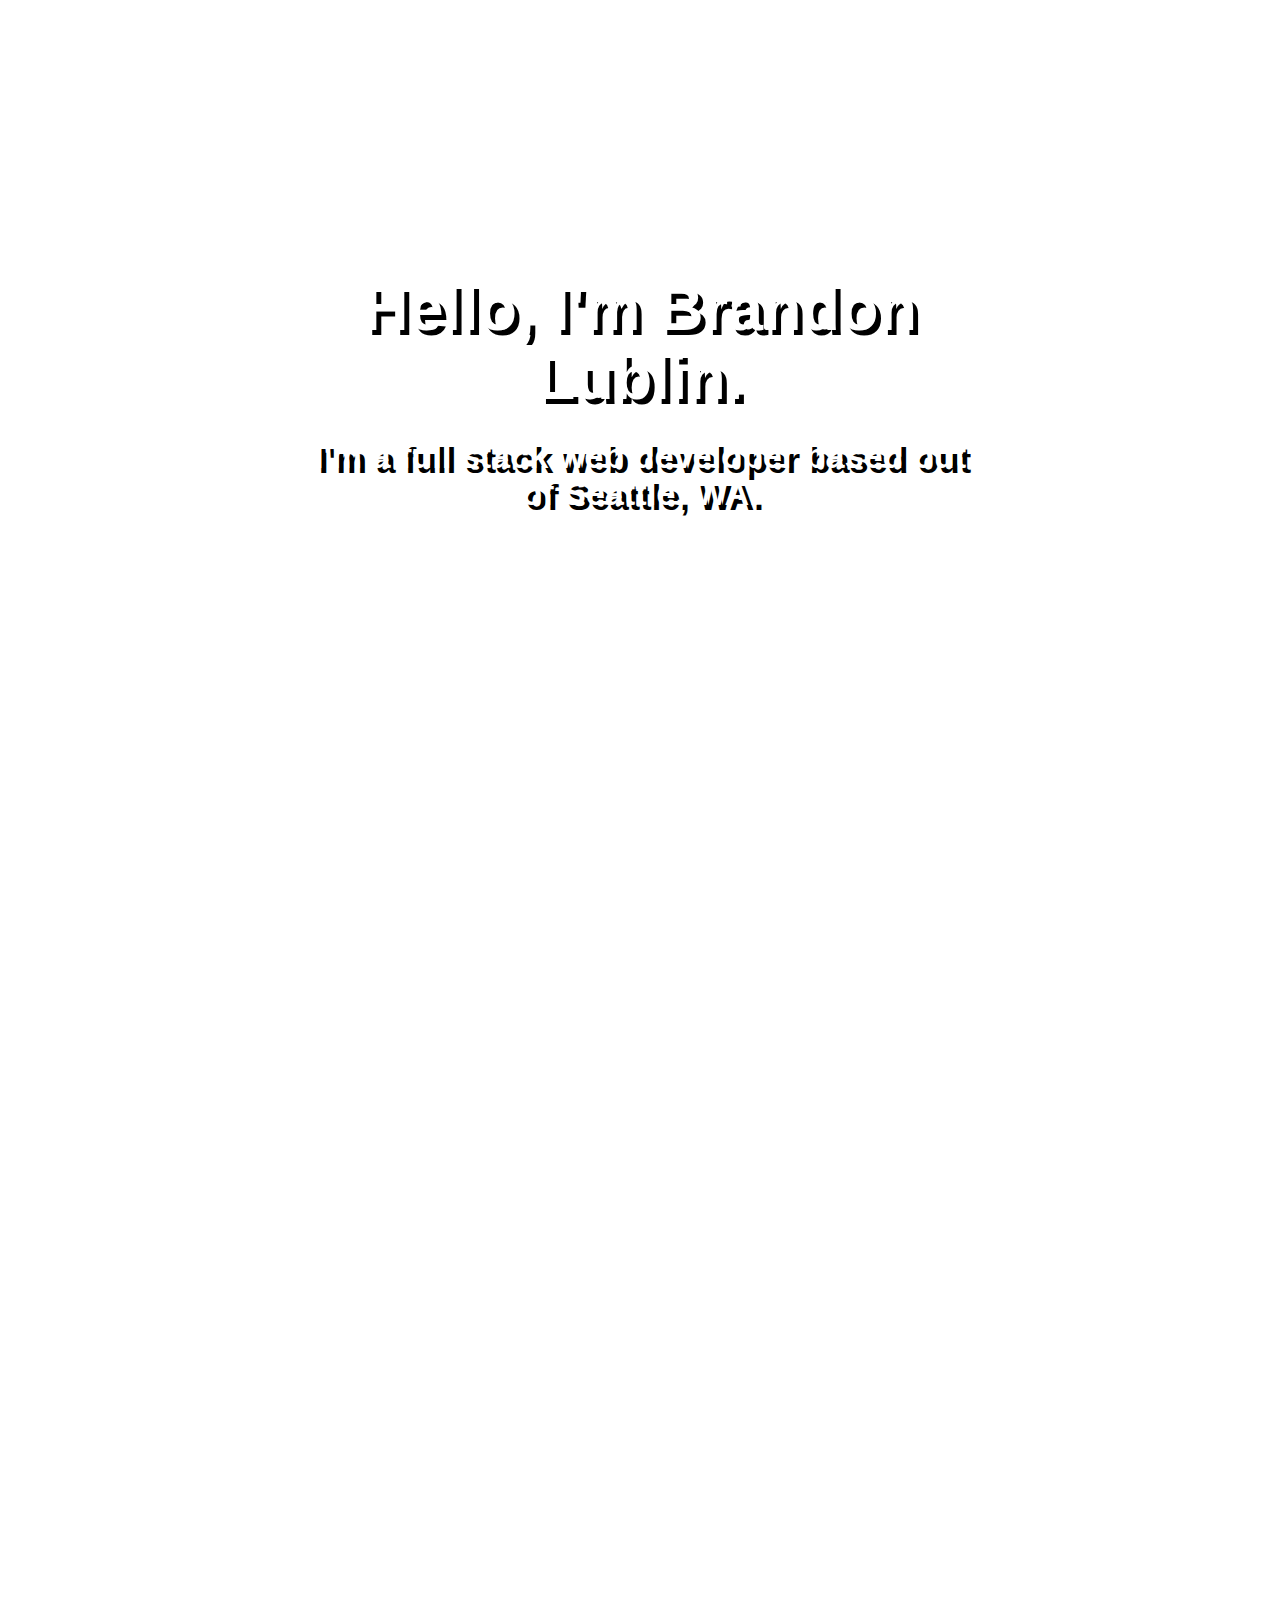
==== index.html @ 534e31e5 "added CNAME to gitignore" ====
<!DOCTYPE html>
<html lang="en">

<head>
    <meta charset="UTF-8">
    <meta name="viewport" content="width=device-width, initial-scale=1">
    <meta http-equiv="X-UA-Compatible" content="ie=edge">
    <title>Brandon Lublin Portfolio</title>
    <!-- Compiled and minified CSS -->
    <link rel="stylesheet" href="https://cdnjs.cloudflare.com/ajax/libs/materialize/1.0.0/css/materialize.min.css">
    <link href="https://fonts.googleapis.com/icon?family=Material+Icons" rel="stylesheet">

    <!-- Compiled and minified JavaScript -->


    <link href="https://fonts.googleapis.com/css?family=Fjalla+One|Libre+Baskerville|Poppins" rel="stylesheet">
    <link rel='stylesheet' href='assets/css/style.css'>
    </link>
    <link rel="stylesheet" href="https://cdn.rawgit.com/konpa/devicon/df6431e323547add1b4cf45992913f15286456d3/devicon.min.css">
    <script src="https://code.jquery.com/jquery-3.4.0.js"
        integrity="sha256-DYZMCC8HTC+QDr5QNaIcfR7VSPtcISykd+6eSmBW5qo=" crossorigin="anonymous"></script>
    <script src='assets/javascript/app.js'></script>
    <script src="https://cdnjs.cloudflare.com/ajax/libs/materialize/1.0.0/js/materialize.min.js"></script>
</head>

<body>
    <ul id="slide-out" class="sidenav">
        <li>
            <div class="user-view">
                <div class="background">
                    <img class='menuPic' src="assets/images/profilepic.jpg">
                </div>
            </div>
        </li>

        <li>
            <div class="divider"></div>
        </li>
        <li><a class="subheader">Links</a></li>
        <li><a class="waves-effect" href="/about.html">About Me</a></li>
        <li><a class="waves-effect" href="https://twitter.com/BrandonLublin">Twitter</a></li>
        <br><br>
        <div class='logoSet'>
            <a href='https://github.com/brandonlublin'><img class='logoLink' src="assets/images/github.svg"
                    alt="github"></a>
            <a href='https://www.linkedin.com/in/brandon-lublin-78a550a8/'><img class='logoLink'
                    src="assets/images/linkedin.svg" alt="linkedin"></a>

            <a href='https://drive.google.com/open?id=0B0XqdtLDfdF9R2pBTEhnUjhFcGNvV1RqUGdVb0RwdFNHX0RR'><img
                    class='logoLink' src="assets/images/resume.png" alt="resume"></a>
        </div>
    </ul>
    <a href="#" data-target="slide-out" class="sidenav-trigger"><i class="medium material-icons menu">menu</i></a>

    <div class="parallax-container mainImg">
        <div class="row hero-header">
            <div class="row col l12 m6 s12">
                <h1 class="header">Hello, I'm Brandon Lublin.</h1>
                <h4 class="header">I'm a full stack web developer based out of Seattle, WA.</h4>
            </div>
        </div>
        <div class="parallax"><img src="assets/images/seattle.jpg"></div>
    </div>
    <section>
        <div class="row">
            <div class='col l4 m6 s12'>
                <div class="card sticky-action">
                    <div class="card-image waves-effect waves-block waves-light">
                        <img class="activator" src="assets/images/weatherSpot.jpg">
                    </div>
                    <div class="card-content">
                        <span class="card-title activator grey-text text-darken-4">WeatherSpot<i
                                class="material-icons right">more_vert</i></span>
                        <a href="http://brandonlublin.github.io/weather-spot/">View Live Demo</a>
                    </div>
                    <div class="card-reveal">
                        <span class="card-title grey-text text-darken-4">WeatherSpot<i
                                class="material-icons right">close</i></span>
                        <p>Weather Spot is a dynamic weather application that provides catered playlists to fit the
                            particular mood of the current weather. Using the WeatherAPI alongside the YouTube API,
                            WeatherSpot provides the user with 5 options of YouTube videos to watch/listen to while
                            checking their local weather.</p>
                        <br>
                        <ul>
                            <li><strong>Built With:</strong></li>
                            <li>JavaScript</li>
                            <li>JQuery</li>
                            <li>API (Youtube and WeatherAPI)</li>
                        </ul>
                    </div>
                </div>
            </div>
            <div class='col l4 m6 s12'>
                <div class="card sticky-action">
                    <div class="card-image waves-effect waves-block waves-light">
                        <img class="activator" src="assets/images/friendfinder.png">
                    </div>
                    <div class="card-content">
                        <span class="card-title activator grey-text text-darken-4">Friend Finder<i
                                class="material-icons right">more_vert</i></span>
                        <a href="https://friend-finder-fsf.herokuapp.com/">View Live Demo</a>
                    </div>
                    <div class="card-reveal">
                        <span class="card-title grey-text text-darken-4">Friend Finder<i
                                class="material-icons right">close</i></span>
                        <p>Weather Spot is a dynamic weather application that provides catered playlists to fit the
                            particular mood of the current weather. Using the WeatherAPI alongside the YouTube API,
                            WeatherSpot provides the user with 5 options of YouTube videos to watch/listen to while
                            checking their local weather.</p>
                        <br>
                        <ul>
                            <li><strong>Built With:</strong></li>
                            <li>JavaScript</li>
                            <li>JQuery</li>
                            <li>Bootstrap</li>
                        </ul>
                    </div>
                </div>
            </div>
            <div class='col l4 m6 s12'>
                <div class="card sticky-action">
                    <div class="card-image waves-effect waves-block waves-light">
                        <img class="activator" src="assets/images/kebab.png">
                    </div>
                    <div class="card-content">
                        <span class="card-title activator grey-text text-darken-4">KEBÄB<i
                                class="material-icons right">more_vert</i></span>
                        <a href="https://project2team6.herokuapp.com/">View Live Demo</a>
                    </div>
                    <div class="card-reveal">
                        <span class="card-title grey-text text-darken-4">KEBÄB<i
                                class="material-icons right">close</i></span>
                        <p>Weather Spot is a dynamic weather application that provides catered playlists to fit the
                            particular mood of the current weather. Using the WeatherAPI alongside the YouTube API,
                            WeatherSpot provides the user with 5 options of YouTube videos to watch/listen to while
                            checking their local weather.</p>
                        <br>
                        <ul>
                            <li><strong>Built With:</strong></li>
                            <li>JavaScript</li>
                            <li>JQuery</li>
                            <li>Materialize</li>
                            <li>MySQL</li>
                            <li>Sequelize</li>
                            <li>Socket.io</li>
                        </ul>
                    </div>
                </div>
            </div>
        </div>
    </section>
    <section>
        <div class="row">
            <div class='col l4 m6 s12'>
                <div class="card">
                    <div class="card-image waves-effect waves-block waves-light">
                        <img class="activator" src="assets/images/triviagame.png">
                    </div>
                    <div class="card-content">
                        <span class="card-title activator grey-text text-darken-4">Trivia Game<i
                                class="material-icons right">more_vert</i></span>
                        <a href="https://brandonlublin.github.io/triviagame/">View Live Demo</a>
                    </div>
                    <div class="card-reveal">
                        <span class="card-title grey-text text-darken-4">Trivia Game<i
                                class="material-icons right">close</i></span>
                        <p>Trivia Game is a fun, multiple choice game, that asks the user questions pertaining to the
                            90's. If you think you know the 90's well, put your skills to the test and try it out!</p>
                        <br>
                        <ul>
                            <li><strong>Built With:</strong></li>
                            <li>JavaScript</li>
                            <li>JQuery</li>
                        </ul>
                    </div>
                </div>
            </div>
            <div class='col l4 m6 s12'>
                <div class="card sticky-action">
                    <div class="card-image waves-effect waves-block waves-light">
                        <img class="activator" src="assets/images/giphy.png">
                    </div>
                    <div class="card-content">
                        <span class="card-title activator grey-text text-darken-4">Giphy 2.0<i
                                class="material-icons right">more_vert</i></span>
                        <a href="https://brandonlublin.github.io/giphy-app/">View Live Demo</a>
                    </div>
                    <div class="card-reveal">
                        <span class="card-title grey-text text-darken-4">Giphy 2.0<i
                                class="material-icons right">close</i></span>
                        <p>Giphy 2.0 is a user interface that pulls and displays GIFs from Giphy's API. You can select
                            one of the preset categories or search your own, and 10 GIFs will display.</p>
                        <br>
                        <ul>
                            <li><strong>Built With:</strong></li>
                            <li>JavaScript</li>
                            <li>JQuery</li>
                        </ul>
                    </div>
                </div>
            </div>
            <div class='col l4 m6 s12'>
                <div class="card sticky-action">
                    <div class="card-image waves-effect waves-block waves-light">
                        <img class="activator" src="assets/images/trainStation.jpg">
                    </div>
                    <div class="card-content">
                        <span class="card-title activator grey-text text-darken-4">Train Schedule App<i
                                class="material-icons right">more_vert</i></span>
                        <a href="https://brandonlublin.github.io/train-schedule/">View Live Demo</a>
                    </div>
                    <div class="card-reveal">
                        <span class="card-title grey-text text-darken-4">Train Station App<i
                                class="material-icons right">close</i></span>
                        <p>This Train Schedule allows users to view preexisting train schedules as well as add their own
                            schedule to the interface. Once the user enters each piece of required data, it will be
                            added to the table, and update the schedule every minute.</p>
                        <br>
                        <ul>
                            <li><strong>Built With:</strong></li>
                            <li>JavaScript</li>
                            <li>JQuery</li>
                            <li>Firebase</li>
                        </ul> 
                    </div>
                </div>
            </div>
        </div>
    </section>
    <section>
        <div class="row">
            <div class="col s12 m12">
                <div class="card teal lighten-2">
                    <div class="card-content white-text">
                        <span class="card-title"><h2>Skills</h2></span>
                        <br>
                        <h4>Front-End Technology</h4>
                        <hr>
                        <br>
                        <i class="devicon-html5-plain-wordmark languageIcon"></i>
                        <i class="devicon-javascript-plain languageIcon"></i>
                        <i class="devicon-css3-plain-wordmark languageIcon"></i>
                        <i class="devicon-bootstrap-plain languageIcon"></i>
                        <i class="devicon-react-original-wordmark languageIcon"></i>
                        <i class="devicon-jquery-plain-wordmark languageIcon"></i>
                        <br><br><br><br>
                        <h4>Back-End Technology</h4>
                        <hr>
                        <br>
                        <i class="devicon-mysql-plain-wordmark languageIcon"></i>
                        <i class="devicon-mongodb-plain-wordmark languageIcon"></i>
                        <i class="devicon-sequelize-plain languageIcon"></i>
                        <i class="devicon-express-original-wordmark languageIcon"></i>
                        <i class="devicon-mocha-plain languageIcon"></i>
                        <i class="devicon-nodejs-plain languageIcon"></i>
                        <br><br><br><br>
                        <h4>Other</h4>
                        <hr>
                        <br>
                        <i class="devicon-git-plain-wordmark languageIcon"></i>
                        <i class="devicon-github-plain languageIcon"></i>
                        <i class="devicon-heroku-original-wordmark languageIcon"></i>
                        <br><br><br>
                    </div>
                </div>
            </div>
        </div>

    </section>

    <section>
        <footer class="page-footer teal lighten-4">
            <div class="container">
                <div class="row">
                    <div class="col l8 offset-l2 s12">
                        <div class='logoSet'>
                            <a href='https://github.com/brandonlublin'><img class='logoLink'
                                    src="assets/images/github.svg" alt="github"></a>
                            <a href='https://www.linkedin.com/in/brandon-lublin-78a550a8/'><img class='logoLink'
                                    src="assets/images/linkedin.svg" alt="linkedin"></a>

                            <a
                                href='https://drive.google.com/open?id=0B0XqdtLDfdF9R2pBTEhnUjhFcGNvV1RqUGdVb0RwdFNHX0RR'><img
                                    class='logoLink' src="assets/images/resume.png" alt="resume"></a>
                        </div>
                    </div>
                </div>
            </div>
            <div class="footer-copyright">
                <div class='container'>© 2019 Copyright Brandon Lublin<a href='https://github.com/brandonlublin/portfolio_final'> Source</a></div>
            </div>
        </footer>
    </section>

</body>

</html>
---- assets/css/style.css ----
.parallax {
    height: 100vh;
    opacity: 0.9;
    /* display: flex; */
    width: 100%;
    position: relative;
}
.parallax-container {
    height: 80vh;
    /* width: 100%; */
    display: flex;
    /* position: relative; */
}
#slide-out {
    z-index: 100000;
}
img {
    height: 300px;
}
.card-content {
    text-align: center;
}
.card-title {
    text-align: center;
    margin-top: 20px;
}
.languageIcon {
    font-size: 80px;
    margin: 15px;
    margin-right: 100px;
    justify-content: center;
}
.title {
    height: 30vh;
}
.menuPic {
    height: 200px; 
    width: 300px;
}
section {
    opacity: 0;
    transition: opacity 1s;
}

section.visible { 
    opacity: 1;
}
#name-header {
    position: absolute;
    text-align: center;
    margin: auto;
    font-family: 'Cinzel Decorative', cursive;
}
.header {
    z-index: 1000;
    text-decoration-color: black;
    text-shadow: black 5px 5px;
    font-weight: 900;
    opacity: 100;
}
.mainImg {
    height: 100vh;
    color: black;
    font-weight: bolder;
    position: relative;
}
.carousel-item img {
    width: 600px;
    height: 200px;
}
.menu {
    position: absolute;
    background: transparent;
    z-index: 5000;
    color: white;
}
.projectTitle {
    margin-top: 100px;
    text-align: center;
}
.row {
    margin: 40px;
}
.menuAbout {
    z-index: 5000;
    color: black;
}
.email {
    margin-top: 60px;
}
.name {
    margin-top: 60px;
}
p {
    margin: 0;
}
.user-view {
    height: 200px;
}

.container {
    margin: auto;
    text-align: center;
}
.hero-header {
    margin: auto;
    margin-top: 15%;
    text-align: center;
    width: 55vw;
}
body, .carousel {
    overflow: auto;
}
.header {
    text-align: center;
    color: white;
    position: relative;
}
.logoLink {
    width: 50px;
    height: 50px;
    margin: auto;
}
.logoSet {
    text-align: center;
}
.clouds-image {
    height: 30vh;
}
.aboutMe {
    font-size: 18px;
}
@media only screen and (max-width: 400px) {
    .mainImg {
        height: 100vh;
        width: 100vw;
    }
    .header {
        text-shadow: black 2px 2px;
        margin-top: 100px;
        z-index: 10000;
        color: White;
    }
    h1 {
        font-size: 36px;
        color: black;
    }
    h4 {
        font-size: 24px;
    }
    img {
        width: 300px;
        margin: auto;
        /* overflow: hidden; */
    }
    img.activator {
        height: 200px;
    }
    .card-content {
        padding: 0;
    }
    .row .col {
        padding: 0;
    }
    .projectTitle {
        margin-top: 20px;
    }
    .parallax-container {
        width: 100vw;
        height: 100vh;
        overflow: hidden;
    }
    .languageIcon {
        font-size: 30px;
        margin: 0;
    }
}
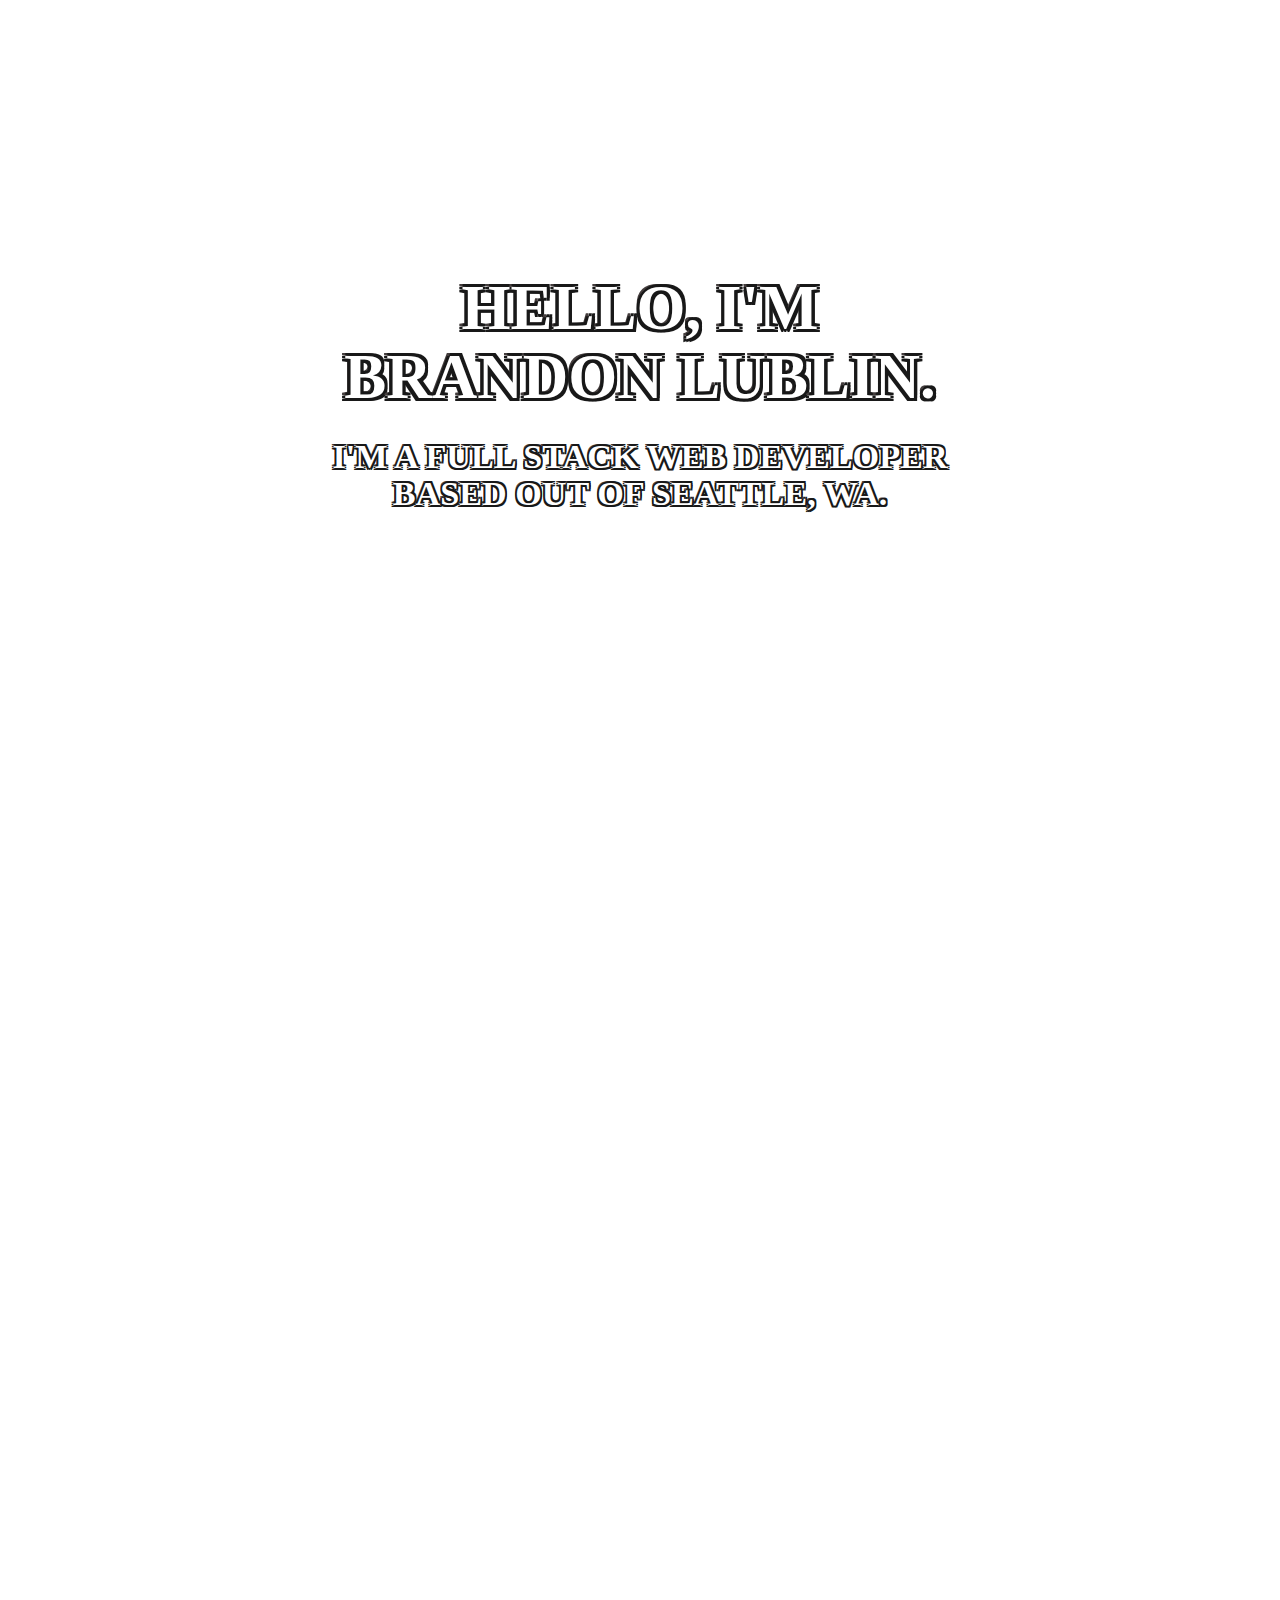
==== commit 5dd4bb56: "changed fonts to be more readable and updated resume link.." ====
--- a/index.html
+++ b/index.html
@@ -13,7 +13,7 @@
     <!-- Compiled and minified JavaScript -->
 
 
-    <link href="https://fonts.googleapis.com/css?family=Fjalla+One|Libre+Baskerville|Poppins" rel="stylesheet">
+    <link href="https://fonts.googleapis.com/css?family=Fjalla+One|Libre+Baskerville|Poppins|family=Domine&display=swap|Arvo:400&display=swap" rel="stylesheet">
     <link rel='stylesheet' href='assets/css/style.css'>
     </link>
     <link rel="stylesheet" href="https://cdn.rawgit.com/konpa/devicon/df6431e323547add1b4cf45992913f15286456d3/devicon.min.css">
@@ -49,14 +49,38 @@
             <a href='https://drive.google.com/open?id=0B0XqdtLDfdF9R2pBTEhnUjhFcGNvV1RqUGdVb0RwdFNHX0RR'><img
                     class='logoLink' src="assets/images/resume.png" alt="resume"></a>
         </div>
+        <div class='email'>
+            <form method="POST" action="https://formspree.io/brandonlublin26@gmail.com" class="col s12">
+                <h5 class=''>Want To Get In Touch?</h5>
+                <div class="row names">
+                    <div class="input-field col s6">
+                        <input id="first_name" type="text" class="validate">
+                        <label for="first_name">First Name</label>
+                    </div>
+                    <div class="input-field col s6">
+                        <input id="last_name" type="text" class="validate">
+                        <label for="last_name">Last Name</label>
+                    </div>
+                </div>
+                <div class="row">
+                    <div class="input-field col s12">
+                        <input id="email" type="email" class="validate">
+                        <label for="email">Email</label>
+                    </div>
+                    <button id='submitButton' class='waves-effect waves-light btn-small waves-light'
+                        type="submit">Send Email</button>
+                </div>
+                <br><br>
+            </form>
+        </div>
     </ul>
     <a href="#" data-target="slide-out" class="sidenav-trigger"><i class="medium material-icons menu">menu</i></a>
 
     <div class="parallax-container mainImg">
         <div class="row hero-header">
             <div class="row col l12 m6 s12">
-                <h1 class="header">Hello, I'm Brandon Lublin.</h1>
-                <h4 class="header">I'm a full stack web developer based out of Seattle, WA.</h4>
+                <h1 class="headerText">Hello, I'm Brandon Lublin.</h1>
+                <h4 class="headerText">I'm a full stack web developer based out of Seattle, WA.</h4>
             </div>
         </div>
         <div class="parallax"><img src="assets/images/seattle.jpg"></div>
@@ -71,7 +95,7 @@
                     <div class="card-content">
                         <span class="card-title activator grey-text text-darken-4">WeatherSpot<i
                                 class="material-icons right">more_vert</i></span>
-                        <a href="http://brandonlublin.github.io/weather-spot/">View Live Demo</a>
+                        <a class='linkDemo' href="http://brandonlublin.github.io/weather-spot/">View Live Demo</a>
                     </div>
                     <div class="card-reveal">
                         <span class="card-title grey-text text-darken-4">WeatherSpot<i
@@ -98,15 +122,12 @@
                     <div class="card-content">
                         <span class="card-title activator grey-text text-darken-4">Friend Finder<i
                                 class="material-icons right">more_vert</i></span>
-                        <a href="https://friend-finder-fsf.herokuapp.com/">View Live Demo</a>
+                        <a class='linkDemo' href="https://friend-finder-fsf.herokuapp.com/">View Live Demo</a>
                     </div>
                     <div class="card-reveal">
                         <span class="card-title grey-text text-darken-4">Friend Finder<i
                                 class="material-icons right">close</i></span>
-                        <p>Weather Spot is a dynamic weather application that provides catered playlists to fit the
-                            particular mood of the current weather. Using the WeatherAPI alongside the YouTube API,
-                            WeatherSpot provides the user with 5 options of YouTube videos to watch/listen to while
-                            checking their local weather.</p>
+                        <p>Scenario: You run into an old acquaintance at a coffee shop. They ask if they can sit down next to you but there's one problem: You can't remember how you know this person... Here is where FriendFinder comes in handy. Bust out a quick ten question survey and it won't be too difficult to tell whether or not you want this person at your work station. ;)</p>
                         <br>
                         <ul>
                             <li><strong>Built With:</strong></li>
@@ -120,29 +141,25 @@
             <div class='col l4 m6 s12'>
                 <div class="card sticky-action">
                     <div class="card-image waves-effect waves-block waves-light">
-                        <img class="activator" src="assets/images/kebab.png">
-                    </div>
-                    <div class="card-content">
-                        <span class="card-title activator grey-text text-darken-4">KEBÄB<i
-                                class="material-icons right">more_vert</i></span>
-                        <a href="https://project2team6.herokuapp.com/">View Live Demo</a>
-                    </div>
-                    <div class="card-reveal">
-                        <span class="card-title grey-text text-darken-4">KEBÄB<i
-                                class="material-icons right">close</i></span>
-                        <p>Weather Spot is a dynamic weather application that provides catered playlists to fit the
-                            particular mood of the current weather. Using the WeatherAPI alongside the YouTube API,
-                            WeatherSpot provides the user with 5 options of YouTube videos to watch/listen to while
-                            checking their local weather.</p>
-                        <br>
-                        <ul>
-                            <li><strong>Built With:</strong></li>
-                            <li>JavaScript</li>
-                            <li>JQuery</li>
-                            <li>Materialize</li>
-                            <li>MySQL</li>
-                            <li>Sequelize</li>
-                            <li>Socket.io</li>
+                        <img class="activator" src="assets/images/stem.png">
+                    </div>
+                    <div class="card-content">
+                        <span class="card-title activator grey-text text-darken-4">Stem 🌱<i
+                                class="material-icons right">more_vert</i></span>
+                        <a class='linkDemo' href="https://stem-stalks.herokuapp.com/">View Live Demo</a>
+                    </div>
+                    <div class="card-reveal">
+                        <span class="card-title grey-text text-darken-4">Stem 🌱<i
+                                class="material-icons right">close</i></span>
+                        <p>In the age of the Cell Phone, it's rare that you add contacts directly to your computer. But with cross-device data transfer becoming more and more prevalent, it's more and more likely that you might need to create a contact or a list of contacts to access directly from your computer! Here is where Stem comes in. Stem is a great way to store - not only your personal phone contacts - but links to social media profiles as well, in one centralized location. </p>
+                        <br>
+                        <ul>
+                            <li><strong>Built With:</strong></li>
+                            <li>Mongo</li>
+                            <li>Express</li>
+                            <li>React</li>
+                            <li>Node</li>
+                            <li>Passport</li>
                         </ul>
                     </div>
                 </div>
@@ -159,7 +176,7 @@
                     <div class="card-content">
                         <span class="card-title activator grey-text text-darken-4">Trivia Game<i
                                 class="material-icons right">more_vert</i></span>
-                        <a href="https://brandonlublin.github.io/triviagame/">View Live Demo</a>
+                        <a class='linkDemo' href="https://brandonlublin.github.io/triviagame/">View Live Demo</a>
                     </div>
                     <div class="card-reveal">
                         <span class="card-title grey-text text-darken-4">Trivia Game<i
@@ -183,7 +200,7 @@
                     <div class="card-content">
                         <span class="card-title activator grey-text text-darken-4">Giphy 2.0<i
                                 class="material-icons right">more_vert</i></span>
-                        <a href="https://brandonlublin.github.io/giphy-app/">View Live Demo</a>
+                        <a class='linkDemo' href="https://brandonlublin.github.io/giphy-app/">View Live Demo</a>
                     </div>
                     <div class="card-reveal">
                         <span class="card-title grey-text text-darken-4">Giphy 2.0<i
@@ -207,14 +224,14 @@
                     <div class="card-content">
                         <span class="card-title activator grey-text text-darken-4">Train Schedule App<i
                                 class="material-icons right">more_vert</i></span>
-                        <a href="https://brandonlublin.github.io/train-schedule/">View Live Demo</a>
+                        <a class='linkDemo' href="https://brandonlublin.github.io/train-schedule/">View Live Demo</a>
                     </div>
                     <div class="card-reveal">
                         <span class="card-title grey-text text-darken-4">Train Station App<i
                                 class="material-icons right">close</i></span>
                         <p>This Train Schedule allows users to view preexisting train schedules as well as add their own
-                            schedule to the interface. Once the user enters each piece of required data, it will be
-                            added to the table, and update the schedule every minute.</p>
+                        schedule to the interface. Once the user enters each piece of required data, it will be
+                        added to the table, and update the schedule every minute.</p>
                         <br>
                         <ul>
                             <li><strong>Built With:</strong></li>
@@ -230,8 +247,8 @@
     <section>
         <div class="row">
             <div class="col s12 m12">
-                <div class="card teal lighten-2">
-                    <div class="card-content white-text">
+                <div class="card">
+                    <div class="card-content color">
                         <span class="card-title"><h2>Skills</h2></span>
                         <br>
                         <h4>Front-End Technology</h4>
@@ -280,7 +297,7 @@
                                     src="assets/images/linkedin.svg" alt="linkedin"></a>
 
                             <a
-                                href='https://drive.google.com/open?id=0B0XqdtLDfdF9R2pBTEhnUjhFcGNvV1RqUGdVb0RwdFNHX0RR'><img
+                                href='https://docs.google.com/document/d/1l2r0gAGJneudepnmQ1eOLJE6K16X0aTzoPHDMrJcogM/edit?usp=sharing'><img
                                     class='logoLink' src="assets/images/resume.png" alt="resume"></a>
                         </div>
                     </div>
--- a/assets/css/style.css
+++ b/assets/css/style.css
@@ -5,6 +5,10 @@
     width: 100%;
     position: relative;
 }
+h1, h2, h3, h4, h5, h6 {
+    font-family: 'Arvo', serif;
+    text-transform: uppercase;
+}
 .parallax-container {
     height: 80vh;
     /* width: 100%; */
@@ -17,6 +21,10 @@
 img {
     height: 300px;
 }
+.color {
+    background-color: #5D737E;
+    color: white;
+}
 .card-content {
     text-align: center;
 }
@@ -49,14 +57,36 @@
     position: absolute;
     text-align: center;
     margin: auto;
-    font-family: 'Cinzel Decorative', cursive;
-}
-.header {
+}
+
+.headerText {
     z-index: 1000;
-    text-decoration-color: black;
-    text-shadow: black 5px 5px;
+    color: white;
+    /* text-decoration-color: black; */
+    text-shadow:
+        0.05em 0 black,
+        0 0.05em black,
+        -0.05em 0 black,
+        0 -0.05em black,
+        -0.05em -0.05em rgb(48, 41, 41),
+        -0.05em 0.05em black,
+        0.05em -0.05em black,
+        0.05em 0.05em black;
     font-weight: 900;
-    opacity: 100;
+    opacity: 0.9;
+}
+.linkDemo {
+    position: absolute;
+    margin: auto;
+    left: 33%;
+    bottom: 2%;
+}
+.email {
+    width: 80%;
+    margin: auto;
+}
+.row {
+    margin-bottom: 0;
 }
 .mainImg {
     height: 100vh;
@@ -68,6 +98,9 @@
     width: 600px;
     height: 200px;
 }
+.page-footer {
+    background-color: #BFDBF7;
+}
 .menu {
     position: absolute;
     background: transparent;
@@ -120,6 +153,7 @@
     width: 50px;
     height: 50px;
     margin: auto;
+    color: white;
 }
 .logoSet {
     text-align: center;
@@ -129,6 +163,7 @@
 }
 .aboutMe {
     font-size: 18px;
+    font-family: 'Domine', serif;
 }
 @media only screen and (max-width: 400px) {
     .mainImg {
@@ -155,9 +190,15 @@
     }
     img.activator {
         height: 200px;
+        color: white;
+    }
+    div {
+        background-color: #5D737E;
+        color: #5D737E;
     }
     .card-content {
         padding: 0;
+
     }
     .row .col {
         padding: 0;
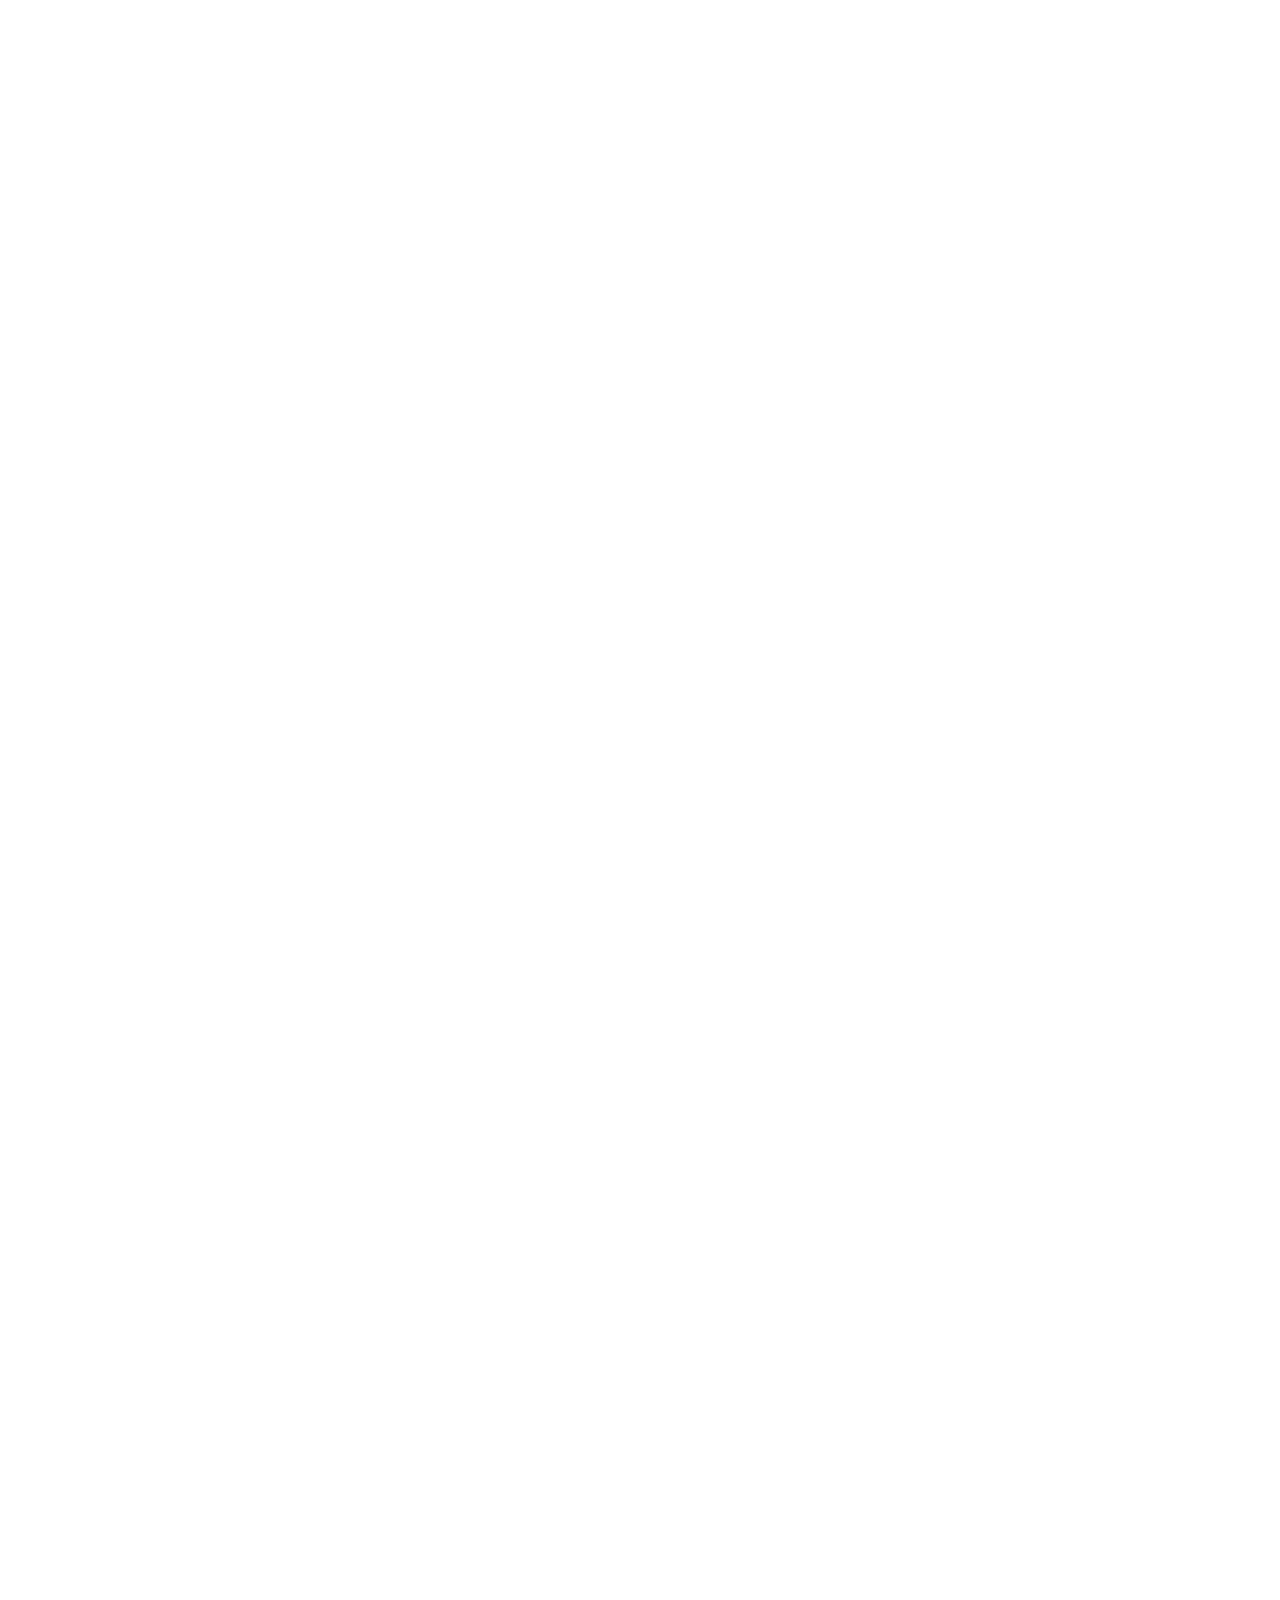
==== commit 7631c183: "created slanted appearance on title image, changed fonts and fixed formatting" ====
--- a/index.html
+++ b/index.html
@@ -79,8 +79,8 @@
     <div class="parallax-container mainImg">
         <div class="row hero-header">
             <div class="row col l12 m6 s12">
-                <h1 class="headerText">Hello, I'm Brandon Lublin.</h1>
-                <h4 class="headerText">I'm a full stack web developer based out of Seattle, WA.</h4>
+                <h1 class="headerText1">Hello, I'm Brandon Lublin.</h1>
+                <h4 class="headerText2">I'm a full stack web developer based out of Seattle, WA.</h4>
             </div>
         </div>
         <div class="parallax"><img src="assets/images/seattle.jpg"></div>
--- a/assets/css/style.css
+++ b/assets/css/style.css
@@ -6,11 +6,11 @@
     position: relative;
 }
 h1, h2, h3, h4, h5, h6 {
-    font-family: 'Arvo', serif;
+    font-family: 'avenir';
     text-transform: uppercase;
 }
 .parallax-container {
-    height: 80vh;
+    height: 100vh;
     /* width: 100%; */
     display: flex;
     /* position: relative; */
@@ -59,21 +59,37 @@
     margin: auto;
 }
 
-.headerText {
+.headerText1 {
     z-index: 1000;
     color: white;
-    /* text-decoration-color: black; */
-    text-shadow:
-        0.05em 0 black,
-        0 0.05em black,
-        -0.05em 0 black,
-        0 -0.05em black,
-        -0.05em -0.05em rgb(48, 41, 41),
-        -0.05em 0.05em black,
-        0.05em -0.05em black,
-        0.05em 0.05em black;
-    font-weight: 900;
-    opacity: 0.9;
+    position: absolute;
+    top: 35%;
+    left: 50%;
+    transform: translate(-50%,-50%);
+    font-family: 'avenir', medium;
+    /* text-shadow: 0 2px 5px #000; */
+    font-size: 70px;
+}
+.headerText2 {
+    /* z-index: 1000; */
+    color: white;
+    position: absolute;
+    top: 60%;
+    left: 50%;
+    transform: translate(-50%,-50%);
+    font-family: 'avenir';
+    /* text-shadow: 0 2px 5px #000; */
+    font-size: 50px;
+}
+.content:before {
+    position: absolute;
+    content: '';
+    width: 60%;
+    height: 125px;
+    top: -50px;
+    left: 0;
+    background: #fff;
+    transform: skewY(10deg);
 }
 .linkDemo {
     position: absolute;
@@ -93,6 +109,7 @@
     color: black;
     font-weight: bolder;
     position: relative;
+    margin-bottom: 150px;
 }
 .carousel-item img {
     width: 600px;
@@ -163,9 +180,18 @@
 }
 .aboutMe {
     font-size: 18px;
-    font-family: 'Domine', serif;
-}
-@media only screen and (max-width: 400px) {
+    font-family: 'avenir';
+}
+@media only screen and (max-width: 800px) {
+    .headerText1 {
+        font-size: 60px;
+    }
+    .headerText2 {
+        font-size: 36px;
+        top: 70%;
+    }
+}
+@media only screen and (max-width: 460px) {
     .mainImg {
         height: 100vh;
         width: 100vw;
@@ -176,6 +202,14 @@
         z-index: 10000;
         color: White;
     }
+    .headerText1 {
+        top: 25%;
+        font-size: 40px;
+    }
+    .headerText2 {
+        font-size: 26px;
+        top: 70%;
+    }
     h1 {
         font-size: 36px;
         color: black;
@@ -183,15 +217,10 @@
     h4 {
         font-size: 24px;
     }
-    img {
-        width: 300px;
-        margin: auto;
-        /* overflow: hidden; */
-    }
     img.activator {
         height: 200px;
         color: white;
-    }
+    } */
     div {
         background-color: #5D737E;
         color: #5D737E;
@@ -200,8 +229,12 @@
         padding: 0;
 
     }
+    .card {
+        margin: 2rem 0 1rem 0;
+    }
     .row .col {
         padding: 0;
+        margin-top: 200px;
     }
     .projectTitle {
         margin-top: 20px;
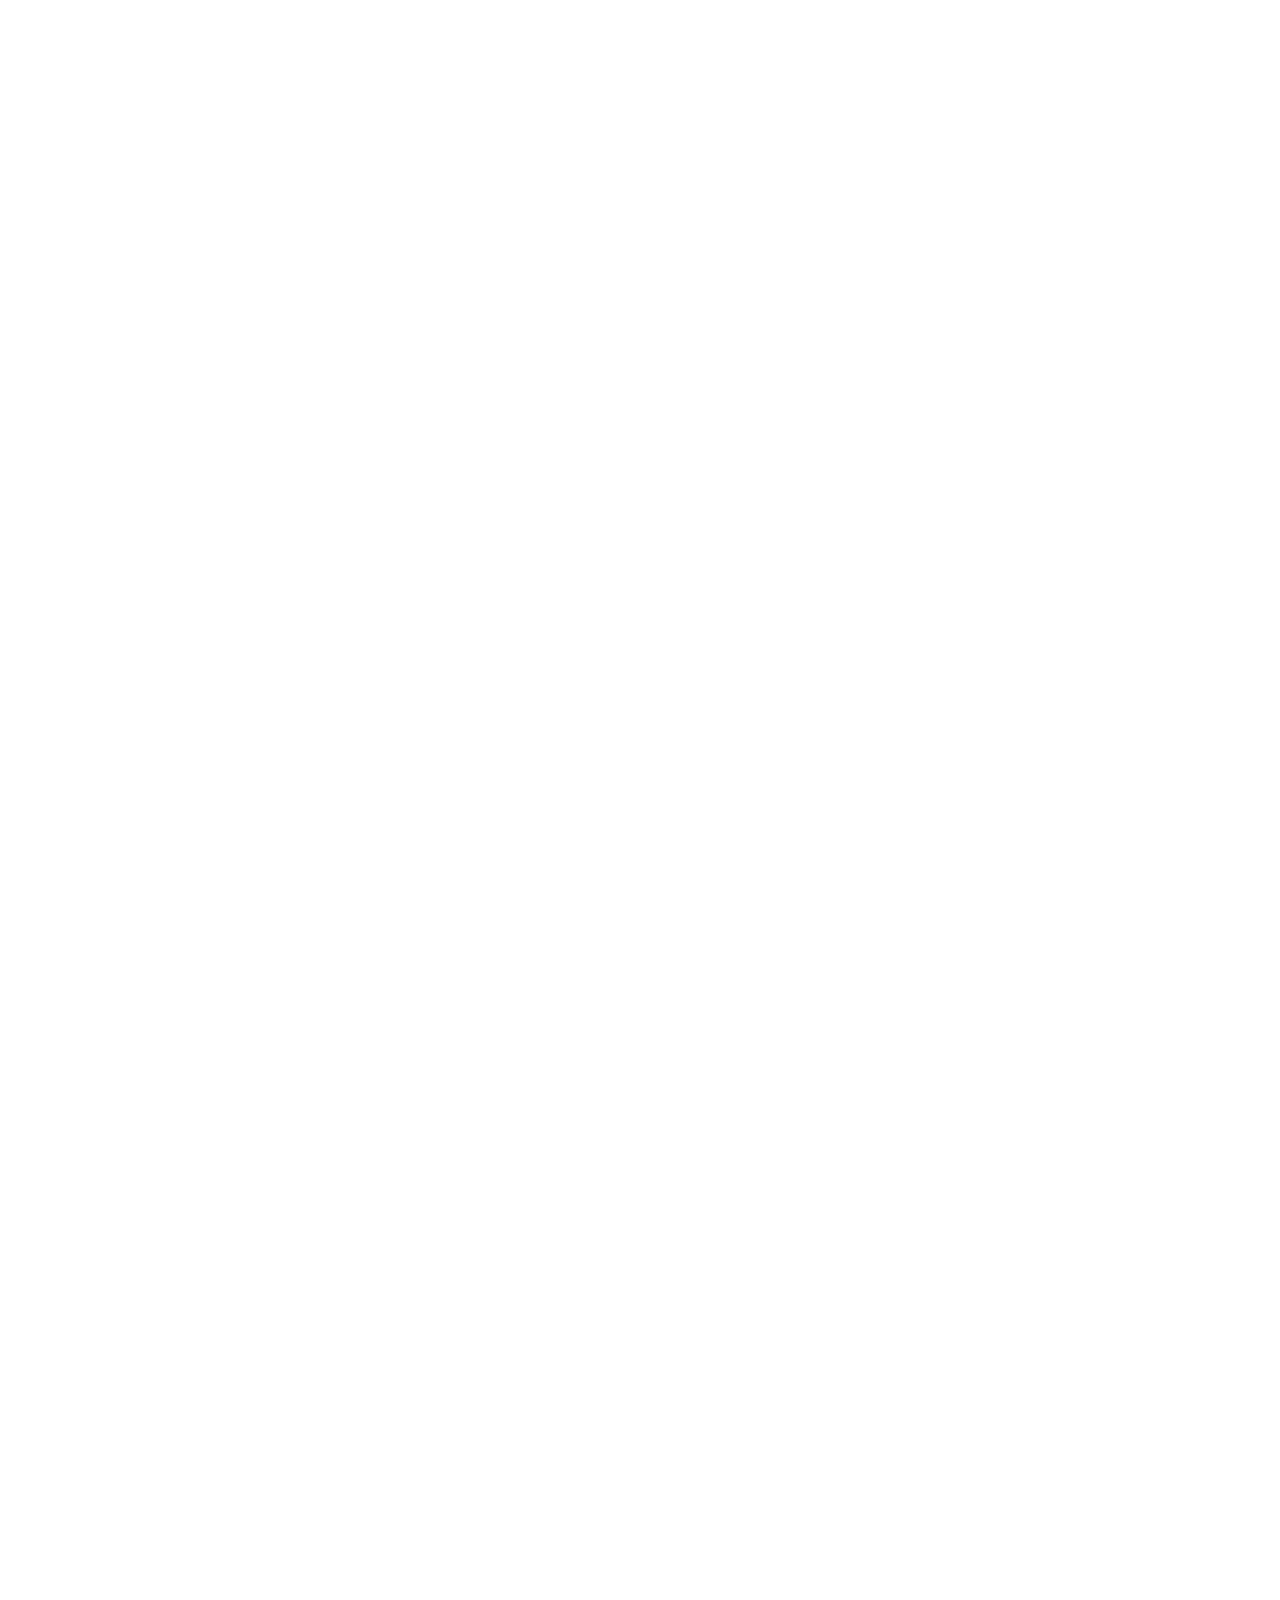
==== commit 3d9fb0c5: "removed twitter link, footers were different colors but are now the same. fixed responsiveness of he" ====
--- a/index.html
+++ b/index.html
@@ -38,7 +38,6 @@
         </li>
         <li><a class="subheader">Links</a></li>
         <li><a class="waves-effect" href="/about.html">About Me</a></li>
-        <li><a class="waves-effect" href="https://twitter.com/BrandonLublin">Twitter</a></li>
         <br><br>
         <div class='logoSet'>
             <a href='https://github.com/brandonlublin'><img class='logoLink' src="assets/images/github.svg"
@@ -65,7 +64,7 @@
                 <div class="row">
                     <div class="input-field col s12">
                         <input id="email" type="email" class="validate">
-                        <label for="email">Email</label>
+                        <label for="email">Message</label>
                     </div>
                     <button id='submitButton' class='waves-effect waves-light btn-small waves-light'
                         type="submit">Send Email</button>
--- a/assets/css/style.css
+++ b/assets/css/style.css
@@ -68,7 +68,8 @@
     transform: translate(-50%,-50%);
     font-family: 'avenir', medium;
     /* text-shadow: 0 2px 5px #000; */
-    font-size: 70px;
+    font-size: 5vw, 5vh;
+    overflow: hidden;
 }
 .headerText2 {
     /* z-index: 1000; */
@@ -79,7 +80,8 @@
     transform: translate(-50%,-50%);
     font-family: 'avenir';
     /* text-shadow: 0 2px 5px #000; */
-    font-size: 50px;
+    font-size: 3vw, 3vh;
+    overflow: hidden;
 }
 .content:before {
     position: absolute;
@@ -117,6 +119,10 @@
 }
 .page-footer {
     background-color: #BFDBF7;
+    bottom: 0;
+    width: 100vw;
+    overflow: auto;
+    margin-top: 70px;
 }
 .menu {
     position: absolute;
@@ -181,15 +187,7 @@
 .aboutMe {
     font-size: 18px;
     font-family: 'avenir';
-}
-@media only screen and (max-width: 800px) {
-    .headerText1 {
-        font-size: 60px;
-    }
-    .headerText2 {
-        font-size: 36px;
-        top: 70%;
-    }
+    margin-bottom: 50px;
 }
 @media only screen and (max-width: 460px) {
     .mainImg {
@@ -201,14 +199,6 @@
         margin-top: 100px;
         z-index: 10000;
         color: White;
-    }
-    .headerText1 {
-        top: 25%;
-        font-size: 40px;
-    }
-    .headerText2 {
-        font-size: 26px;
-        top: 70%;
     }
     h1 {
         font-size: 36px;
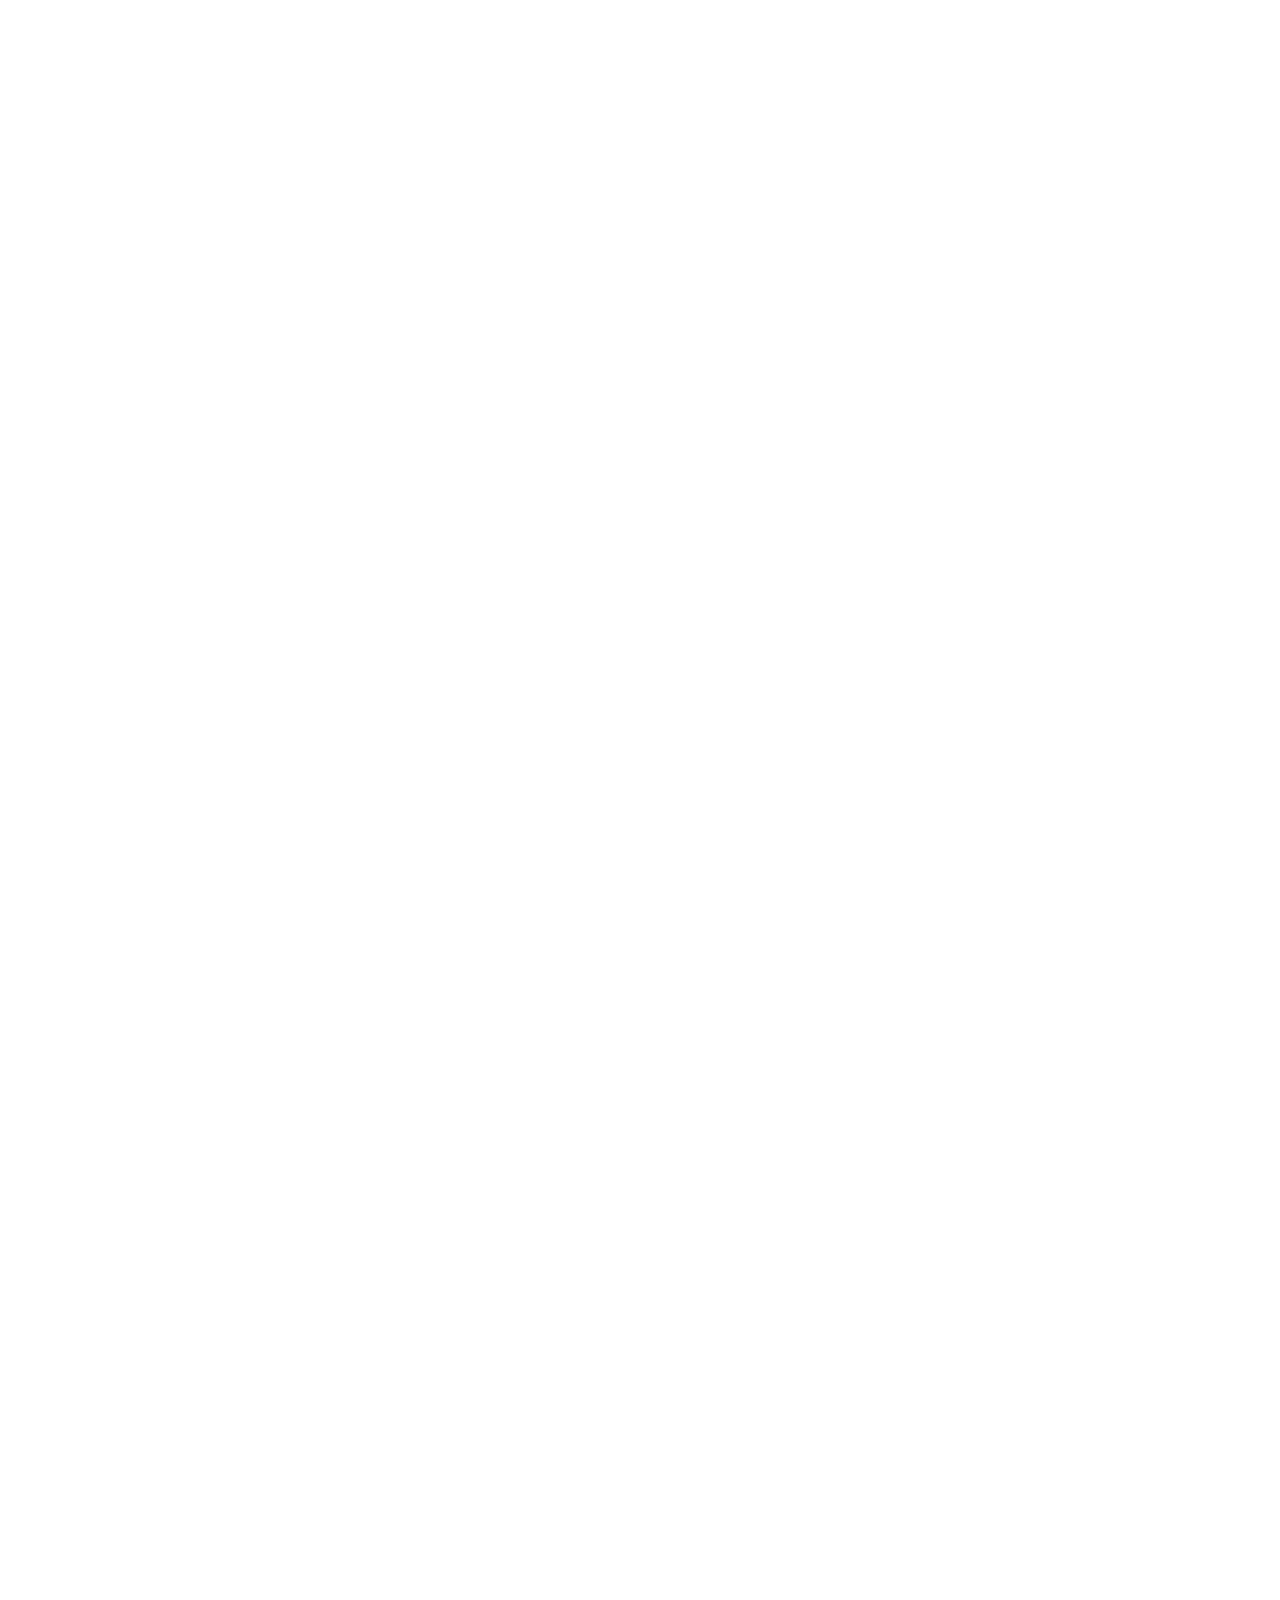
==== commit 2fef7f41: "removed footer until i can figure out why the formatting isn't working" ====
--- a/index.html
+++ b/index.html
@@ -13,10 +13,13 @@
     <!-- Compiled and minified JavaScript -->
 
 
-    <link href="https://fonts.googleapis.com/css?family=Fjalla+One|Libre+Baskerville|Poppins|family=Domine&display=swap|Arvo:400&display=swap" rel="stylesheet">
+    <link
+        href="https://fonts.googleapis.com/css?family=Fjalla+One|Libre+Baskerville|Poppins|family=Domine&display=swap|Arvo:400&display=swap"
+        rel="stylesheet">
     <link rel='stylesheet' href='assets/css/style.css'>
     </link>
-    <link rel="stylesheet" href="https://cdn.rawgit.com/konpa/devicon/df6431e323547add1b4cf45992913f15286456d3/devicon.min.css">
+    <link rel="stylesheet"
+        href="https://cdn.rawgit.com/konpa/devicon/df6431e323547add1b4cf45992913f15286456d3/devicon.min.css">
     <script src="https://code.jquery.com/jquery-3.4.0.js"
         integrity="sha256-DYZMCC8HTC+QDr5QNaIcfR7VSPtcISykd+6eSmBW5qo=" crossorigin="anonymous"></script>
     <script src='assets/javascript/app.js'></script>
@@ -36,41 +39,15 @@
         <li>
             <div class="divider"></div>
         </li>
-        <li><a class="subheader">Links</a></li>
         <li><a class="waves-effect" href="/about.html">About Me</a></li>
+        <li><a class="waves-effect" href="/contact.html">Contact Me</a></li>
+        <li><a class="waves-effect" href='https://docs.google.com/document/d/1l2r0gAGJneudepnmQ1eOLJE6K16X0aTzoPHDMrJcogM/'>Resume</a></li>
         <br><br>
         <div class='logoSet'>
             <a href='https://github.com/brandonlublin'><img class='logoLink' src="assets/images/github.svg"
                     alt="github"></a>
             <a href='https://www.linkedin.com/in/brandon-lublin-78a550a8/'><img class='logoLink'
                     src="assets/images/linkedin.svg" alt="linkedin"></a>
-
-            <a href='https://drive.google.com/open?id=0B0XqdtLDfdF9R2pBTEhnUjhFcGNvV1RqUGdVb0RwdFNHX0RR'><img
-                    class='logoLink' src="assets/images/resume.png" alt="resume"></a>
-        </div>
-        <div class='email'>
-            <form method="POST" action="https://formspree.io/brandonlublin26@gmail.com" class="col s12">
-                <h5 class=''>Want To Get In Touch?</h5>
-                <div class="row names">
-                    <div class="input-field col s6">
-                        <input id="first_name" type="text" class="validate">
-                        <label for="first_name">First Name</label>
-                    </div>
-                    <div class="input-field col s6">
-                        <input id="last_name" type="text" class="validate">
-                        <label for="last_name">Last Name</label>
-                    </div>
-                </div>
-                <div class="row">
-                    <div class="input-field col s12">
-                        <input id="email" type="email" class="validate">
-                        <label for="email">Message</label>
-                    </div>
-                    <button id='submitButton' class='waves-effect waves-light btn-small waves-light'
-                        type="submit">Send Email</button>
-                </div>
-                <br><br>
-            </form>
         </div>
     </ul>
     <a href="#" data-target="slide-out" class="sidenav-trigger"><i class="medium material-icons menu">menu</i></a>
@@ -86,6 +63,8 @@
     </div>
     <section>
         <div class="row">
+                <h2 id='experience'>My Recent Work</h2>
+                <h6 class='blurbText'>Here are a few recent design projects. You can see more of my projects as well as the source code behind them <a href='https://github.com/brandonlublin'>here</a></h6>
             <div class='col l4 m6 s12'>
                 <div class="card sticky-action">
                     <div class="card-image waves-effect waves-block waves-light">
@@ -126,7 +105,10 @@
                     <div class="card-reveal">
                         <span class="card-title grey-text text-darken-4">Friend Finder<i
                                 class="material-icons right">close</i></span>
-                        <p>Scenario: You run into an old acquaintance at a coffee shop. They ask if they can sit down next to you but there's one problem: You can't remember how you know this person... Here is where FriendFinder comes in handy. Bust out a quick ten question survey and it won't be too difficult to tell whether or not you want this person at your work station. ;)</p>
+                        <p>Scenario: You run into an old acquaintance at a coffee shop. They ask if they can sit down
+                            next to you but there's one problem: You can't remember how you know this person... Here is
+                            where FriendFinder comes in handy. Bust out a quick ten question survey and it won't be too
+                            difficult to tell whether or not you want this person at your work station. ;)</p>
                         <br>
                         <ul>
                             <li><strong>Built With:</strong></li>
@@ -150,7 +132,12 @@
                     <div class="card-reveal">
                         <span class="card-title grey-text text-darken-4">Stem 🌱<i
                                 class="material-icons right">close</i></span>
-                        <p>In the age of the Cell Phone, it's rare that you add contacts directly to your computer. But with cross-device data transfer becoming more and more prevalent, it's more and more likely that you might need to create a contact or a list of contacts to access directly from your computer! Here is where Stem comes in. Stem is a great way to store - not only your personal phone contacts - but links to social media profiles as well, in one centralized location. </p>
+                        <p>In the age of the Cell Phone, it's rare that you add contacts directly to your computer. But
+                            with cross-device data transfer becoming more and more prevalent, it's more and more likely
+                            that you might need to create a contact or a list of contacts to access directly from your
+                            computer! Here is where Stem comes in. Stem is a great way to store - not only your personal
+                            phone contacts - but links to social media profiles as well, in one centralized location.
+                        </p>
                         <br>
                         <ul>
                             <li><strong>Built With:</strong></li>
@@ -229,15 +216,15 @@
                         <span class="card-title grey-text text-darken-4">Train Station App<i
                                 class="material-icons right">close</i></span>
                         <p>This Train Schedule allows users to view preexisting train schedules as well as add their own
-                        schedule to the interface. Once the user enters each piece of required data, it will be
-                        added to the table, and update the schedule every minute.</p>
+                            schedule to the interface. Once the user enters each piece of required data, it will be
+                            added to the table, and update the schedule every minute.</p>
                         <br>
                         <ul>
                             <li><strong>Built With:</strong></li>
                             <li>JavaScript</li>
                             <li>JQuery</li>
                             <li>Firebase</li>
-                        </ul> 
+                        </ul>
                     </div>
                 </div>
             </div>
@@ -248,7 +235,9 @@
             <div class="col s12 m12">
                 <div class="card">
                     <div class="card-content color">
-                        <span class="card-title"><h2>Skills</h2></span>
+                        <span class="card-title">
+                            <h2>Skills</h2>
+                        </span>
                         <br>
                         <h4>Front-End Technology</h4>
                         <hr>
@@ -283,31 +272,6 @@
         </div>
 
     </section>
-
-    <section>
-        <footer class="page-footer teal lighten-4">
-            <div class="container">
-                <div class="row">
-                    <div class="col l8 offset-l2 s12">
-                        <div class='logoSet'>
-                            <a href='https://github.com/brandonlublin'><img class='logoLink'
-                                    src="assets/images/github.svg" alt="github"></a>
-                            <a href='https://www.linkedin.com/in/brandon-lublin-78a550a8/'><img class='logoLink'
-                                    src="assets/images/linkedin.svg" alt="linkedin"></a>
-
-                            <a
-                                href='https://docs.google.com/document/d/1l2r0gAGJneudepnmQ1eOLJE6K16X0aTzoPHDMrJcogM/edit?usp=sharing'><img
-                                    class='logoLink' src="assets/images/resume.png" alt="resume"></a>
-                        </div>
-                    </div>
-                </div>
-            </div>
-            <div class="footer-copyright">
-                <div class='container'>© 2019 Copyright Brandon Lublin<a href='https://github.com/brandonlublin/portfolio_final'> Source</a></div>
-            </div>
-        </footer>
-    </section>
-
 </body>
 
 </html>--- a/assets/css/style.css
+++ b/assets/css/style.css
@@ -1,3 +1,7 @@
+body, html { /*body and html have to be 100% to push header down */
+    height:100%;
+    width: 100%;
+}
 .parallax {
     height: 100vh;
     opacity: 0.9;
@@ -5,6 +9,11 @@
     width: 100%;
     position: relative;
 }
+body { /* all content must be wrapped... #wrapper is my id.  Position relative IMPORTANT */
+    position: relative;
+    height: auto;
+    min-height: 100%;
+}
 h1, h2, h3, h4, h5, h6 {
     font-family: 'avenir';
     text-transform: uppercase;
@@ -41,6 +50,10 @@
 .title {
     height: 30vh;
 }
+.blurbText {
+    text-align: center;
+    padding-bottom: 30px;
+}
 .menuPic {
     height: 200px; 
     width: 300px;
@@ -49,7 +62,9 @@
     opacity: 0;
     transition: opacity 1s;
 }
-
+.touchText {
+    font-size: 3vw;
+}
 section.visible { 
     opacity: 1;
 }
@@ -68,7 +83,7 @@
     transform: translate(-50%,-50%);
     font-family: 'avenir', medium;
     /* text-shadow: 0 2px 5px #000; */
-    font-size: 5vw, 5vh;
+    font-size: 5vw;
     overflow: hidden;
 }
 .headerText2 {
@@ -80,7 +95,7 @@
     transform: translate(-50%,-50%);
     font-family: 'avenir';
     /* text-shadow: 0 2px 5px #000; */
-    font-size: 3vw, 3vh;
+    font-size: 3vw;
     overflow: hidden;
 }
 .content:before {
@@ -113,17 +128,14 @@
     position: relative;
     margin-bottom: 150px;
 }
+#experience {
+    text-align: center;
+    padding-bottom: 40px;
+}
 .carousel-item img {
     width: 600px;
     height: 200px;
 }
-.page-footer {
-    background-color: #BFDBF7;
-    bottom: 0;
-    width: 100vw;
-    overflow: auto;
-    margin-top: 70px;
-}
 .menu {
     position: absolute;
     background: transparent;
@@ -183,16 +195,42 @@
 }
 .clouds-image {
     height: 30vh;
+}
+.contactForm {
+    width: 95vw;
+    margin-bottom: 90px;
 }
 .aboutMe {
     font-size: 18px;
     font-family: 'avenir';
     margin-bottom: 50px;
 }
+.containerContact {
+    text-align: center;
+    margin-left: 20%;
+    margin-right: 20%;
+}
 @media only screen and (max-width: 460px) {
     .mainImg {
         height: 100vh;
         width: 100vw;
+    }
+    .contactForm {
+        width: 100%;
+    }
+    .touchText {
+        font-size: 28px;
+        margin: auto;
+    }
+    .headerText1 {
+        font-size: 30px;
+    }
+    .headerText2 {
+        font-size: 20px;
+    }
+    #experience {
+        font-size: 30px;
+        padding: 0;
     }
     .header {
         text-shadow: black 2px 2px;
@@ -217,14 +255,13 @@
     }
     .card-content {
         padding: 0;
-
+        /* margin-bottom: 200px; */
     }
     .card {
         margin: 2rem 0 1rem 0;
     }
     .row .col {
         padding: 0;
-        margin-top: 200px;
     }
     .projectTitle {
         margin-top: 20px;
